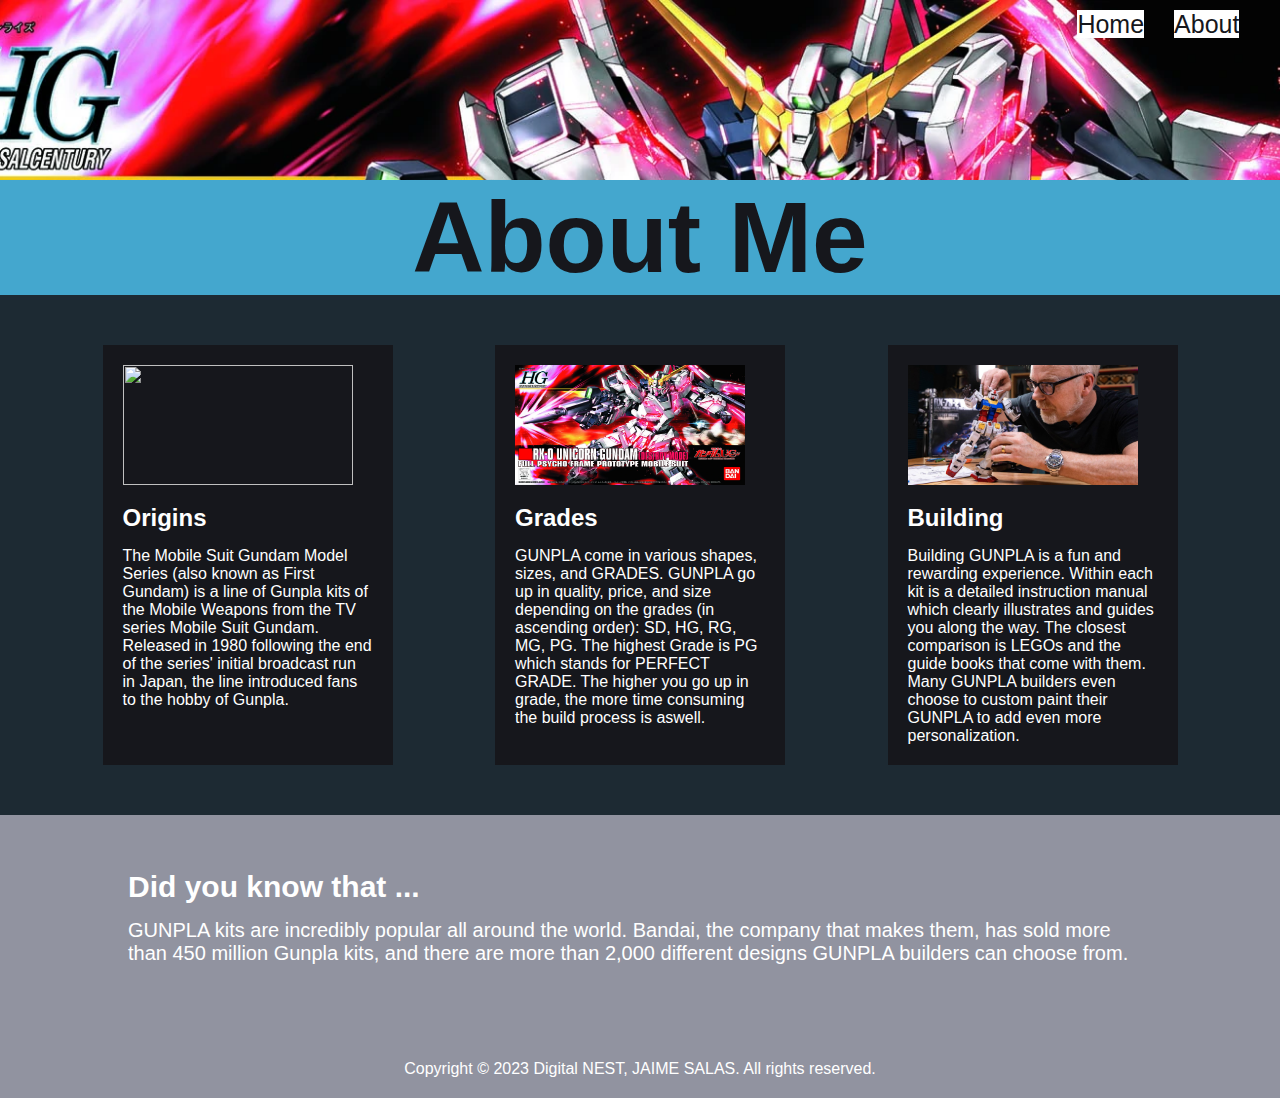
==== aboutme.html @ 1acdd61f "not done" ====
<!DOCTYPE html>
<html>

<head>
    <meta charset="utf-8">
    <meta name="viewport" content="width=device-width">
    <title>replit</title>
    <link href="style.css" rel="stylesheet" type="text/css" />
</head>

<body>

    <header>
        <div class="aboutpage"></div>
        <nav>
            <ul class="navlinks">
                <li><a href="index.html">Home</a></li>
                <li><a href="aboutme.html">About</a></li>
            </ul>
        </nav>
        <h1>About Me</h1>
    </header>



    <main>

        <!-- Section 2 - cards -->
        <div class="row">
            <div class="column">
                <div class="contentwrap">
                    <img src="./img/gunpladiagram.png">
                    <h2> Origins </h2>
                    <p> The Mobile Suit Gundam Model Series (also known as First Gundam) is a line of Gunpla kits of the
                        Mobile Weapons from the TV series Mobile Suit Gundam. Released in 1980 following the end of the
                        series' initial broadcast run in Japan, the line introduced fans to the hobby of Gunpla.</p>
                </div>
            </div>

            <div class="column">
                <div class="contentwrap">
                    <img src="./img/hggunpla.webp">
                    <h2> Grades </h2>
                    <p>GUNPLA come in various shapes, sizes, and GRADES. GUNPLA go up in quality, price, and size
                        depending on the grades (in ascending order): SD, HG, RG, MG, PG. The highest Grade is PG which
                        stands for PERFECT GRADE. The higher you go up in grade, the more time consuming the build
                        process is aswell.</p>
                </div>
            </div>

            <div class="column">
                <div class="contentwrap">
                    <img src="./img/gunplabui.jpeg">
                    <h2> Building </h2>
                    <p>Building GUNPLA is a fun and rewarding experience. Within each kit is a detailed instruction
                        manual which clearly illustrates and guides you along the way. The closest comparison is LEGOs
                        and the guide books that come with them. Many GUNPLA builders even choose to custom paint their
                        GUNPLA to add even more personalization.</p>
                </div>
            </div>
        </div>

        <!-- Section 3 - did you know that -->
        <section class="lastsection">
            <div class="lastcontent">
                <h2>Did you know that ... </h2>
                <p>GUNPLA kits are incredibly popular all around the world.
                    Bandai, the company that makes them, has sold more than 450 million Gunpla kits, and there are more
                    than 2,000 different designs GUNPLA builders can choose from.</p>
        </section>
    </main>



    <footer>
        <p>Copyright &copy; 2023 Digital NEST, JAIME SALAS. All rights reserved.</p>
    </footer>
</body>

</html>
---- style.css ----
/**************************/
/***** INDEX ME HTML ******/
/**************************/
:root {
    --blue: #44a7ce;
    --coolgrey: #9193a0;
    --charcoal: #1d2a33;
    --lightcharcoal: #3e4758;
    --black100: #16171c;
    /* This is an example */
    /* Create your own color variables */
    /* At most I recommend using 3 colors 
      that will be used accross your website */
}

* {
    margin: 0;
    padding: 0;
    box-sizing: border-box;
    font-family: 'Trebuchet MS', 'Lucida Sans Unicode', 'Lucida Grande', 'Lucida Sans', Arial, sans-serif;
    color: white;
    /* Choose your font family here
        or you can add it later */
}

body {
    background-color: var(--coolgrey)
        /* the bg color would be the same as your 
        quote section bg color */
}



/***  LANDING PAGE ***/
.landingpage {
    background-image: url("img/booklet.jpg");
    min-height: 500px;
    width: 100%;

    background-repeat: no-repeat;
    background-size: cover;
    background-position: center center;
    background-attachment: fixed;

    position: absolute;
    z-index: -1;
}

header img {
    width: 100px;
    height: 150px;
}


/***  NAVIGATION BAR ***/
nav {
    display: flex;
    justify-content: flex-end;
    height: 80px;
    padding: 10px 2%;
}

.navlinks {
    list-style-type: none;
    display: flex;
}

.navlinks li {
    padding: 0 15px;
}

.navlinks a {
    color: var(--black100);
    font-size: 25px;
    text-decoration: none;
    background-color: white;
}

/***  TITLE ***/
header h1 {
    color: var(--black100);
    text-align: center;
    font-size: 100px;
    margin-top: 100px;
    background-color: var(--blue);
}


/***  QUOTE SECTION ***/
.quotesection {
    background: var(--coolgrey);
    margin-top: 0px;
    padding: 35px 20px;
    text-align: center;
    background-color: var(--lightcharcoal);
}

q {
    color: white;
    font-family: 'Gill Sans', 'Gill Sans MT', Calibri, 'Trebuchet MS', sans-serif;
}


/***  CARDS ***/
.column img {
    height: 120px;
    width: 230px;
}

.row {
    background-color: var(--charcoal);
    display: flex;
    flex-wrap: wrap;
    justify-content: space-evenly;
}

.column {
    background-color: var(--black100);
    width: 290px;
    margin: 50px 0px;
}

.contentwrap {
    color: red;
    margin: 20px;
}

h2,
p {
    padding-top: 15px;
}

/***  LAST SECTION ***/
.lastcontent {
    margin: 40px 10% 60px;
    font-size: 20px;
}


/***  FOOTER ***/
footer {
    color: var(--black100);
    padding: 20px;
    text-align: center;
}






/**************************/
/***** ABOUT ME HTML ******/
/**************************/
/* Use CSS from previous CSS to 
      add and edit here */
.aboutpage {
    background-image: url("img/hggunpla.webp");
    min-height: 400px;
    width: 2000px;

    background-repeat: no-repeat;
    background-size: cover;
    background-position: center center;
    background-attachment: fixed;

    position: absolute;
    z-index: -1;
}
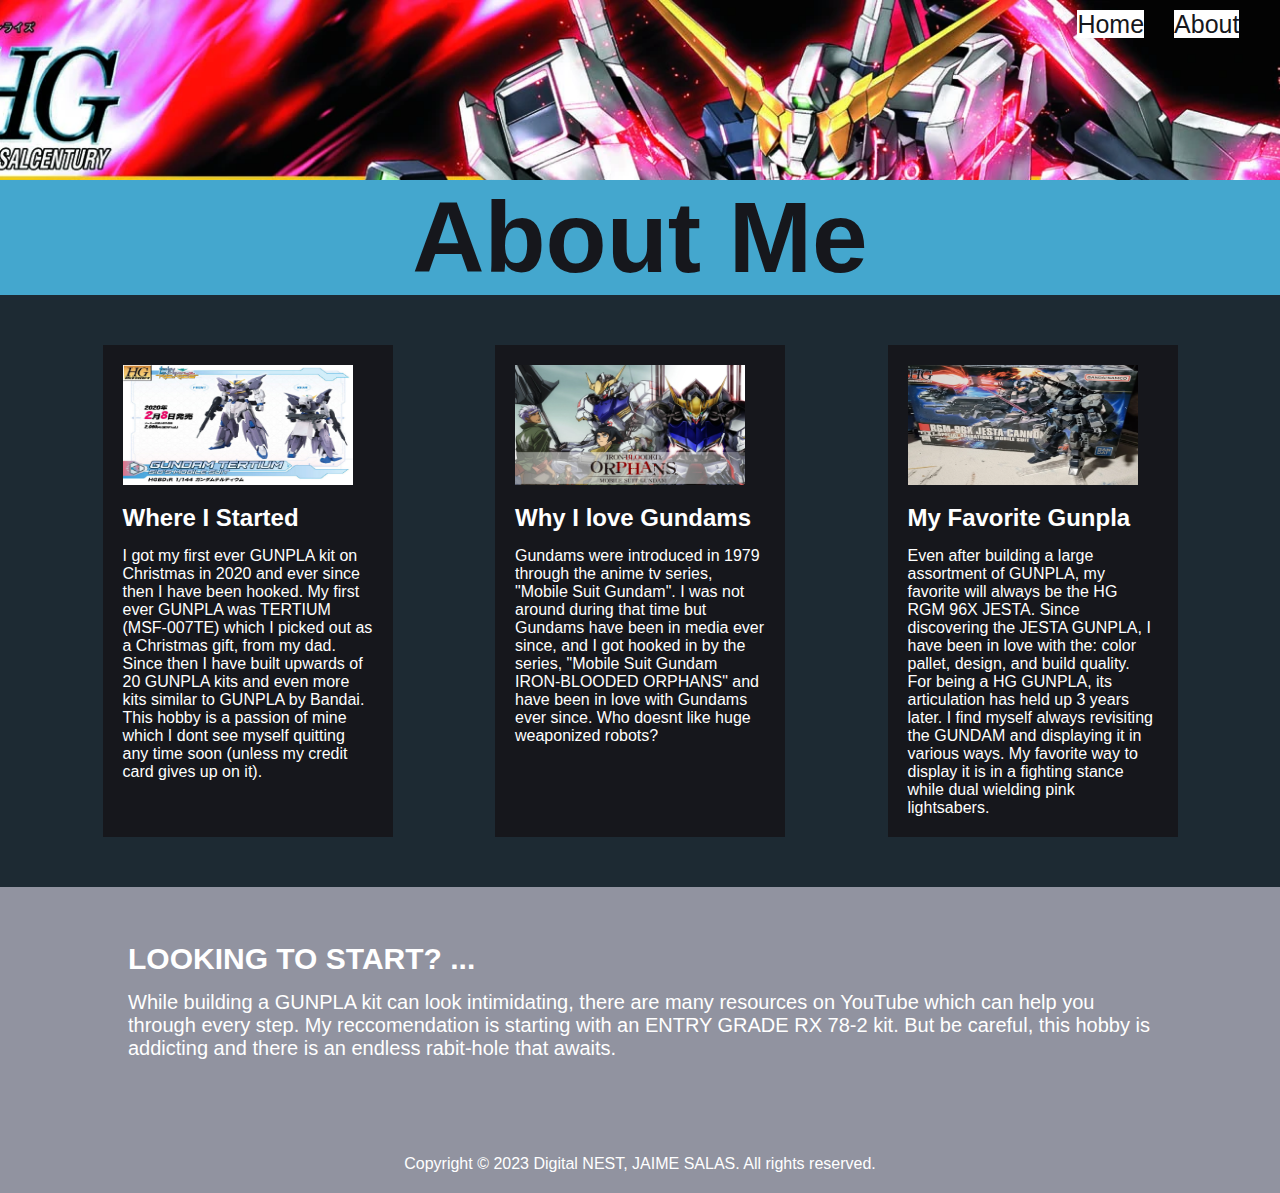
==== commit 2ffc9fb4: "done" ====
--- a/aboutme.html
+++ b/aboutme.html
@@ -4,7 +4,7 @@
 <head>
     <meta charset="utf-8">
     <meta name="viewport" content="width=device-width">
-    <title>replit</title>
+    <title>GUNPLA</title>
     <link href="style.css" rel="stylesheet" type="text/css" />
 </head>
 
@@ -29,33 +29,36 @@
         <div class="row">
             <div class="column">
                 <div class="contentwrap">
-                    <img src="./img/gunpladiagram.png">
-                    <h2> Origins </h2>
-                    <p> The Mobile Suit Gundam Model Series (also known as First Gundam) is a line of Gunpla kits of the
-                        Mobile Weapons from the TV series Mobile Suit Gundam. Released in 1980 following the end of the
-                        series' initial broadcast run in Japan, the line introduced fans to the hobby of Gunpla.</p>
+                    <img src="./img/tertium.jpeg">
+                    <h2> Where I Started </h2>
+                    <p> I got my first ever GUNPLA kit on Christmas in 2020 and ever since then I have been hooked. My
+                        first ever GUNPLA was TERTIUM (MSF-007TE) which I picked out as a Christmas gift, from my dad.
+                        Since then I have built upwards of 20 GUNPLA kits and even more kits similar to GUNPLA by
+                        Bandai. This hobby is a passion of mine which I dont see myself quitting any time soon (unless
+                        my credit card gives up on it).</p>
                 </div>
             </div>
 
             <div class="column">
                 <div class="contentwrap">
-                    <img src="./img/hggunpla.webp">
-                    <h2> Grades </h2>
-                    <p>GUNPLA come in various shapes, sizes, and GRADES. GUNPLA go up in quality, price, and size
-                        depending on the grades (in ascending order): SD, HG, RG, MG, PG. The highest Grade is PG which
-                        stands for PERFECT GRADE. The higher you go up in grade, the more time consuming the build
-                        process is aswell.</p>
+                    <img src="./img/msgibo.webp">
+                    <h2> Why I love Gundams </h2>
+                    <p>Gundams were introduced in 1979 through the anime tv series, "Mobile Suit Gundam". I was not
+                        around during that time but Gundams have been in media ever since, and I got hooked in by the
+                        series, "Mobile Suit Gundam IRON-BLOODED ORPHANS" and have been in love with Gundams ever since.
+                        Who doesnt like huge weaponized robots?</p>
                 </div>
             </div>
 
             <div class="column">
                 <div class="contentwrap">
-                    <img src="./img/gunplabui.jpeg">
-                    <h2> Building </h2>
-                    <p>Building GUNPLA is a fun and rewarding experience. Within each kit is a detailed instruction
-                        manual which clearly illustrates and guides you along the way. The closest comparison is LEGOs
-                        and the guide books that come with them. Many GUNPLA builders even choose to custom paint their
-                        GUNPLA to add even more personalization.</p>
+                    <img src="./img/jesta3.webp">
+                    <h2> My Favorite Gunpla </h2>
+                    <p> Even after building a large assortment of GUNPLA, my favorite will always be the HG RGM 96X
+                        JESTA. Since discovering the JESTA GUNPLA, I have been in love with the: color pallet, design,
+                        and build quality. For being a HG GUNPLA, its articulation has held up 3 years later. I find
+                        myself always revisiting the GUNDAM and displaying it in various ways. My favorite way to
+                        display it is in a fighting stance while dual wielding pink lightsabers. </p>
                 </div>
             </div>
         </div>
@@ -63,10 +66,10 @@
         <!-- Section 3 - did you know that -->
         <section class="lastsection">
             <div class="lastcontent">
-                <h2>Did you know that ... </h2>
-                <p>GUNPLA kits are incredibly popular all around the world.
-                    Bandai, the company that makes them, has sold more than 450 million Gunpla kits, and there are more
-                    than 2,000 different designs GUNPLA builders can choose from.</p>
+                <h2>LOOKING TO START? ... </h2>
+                <p>While building a GUNPLA kit can look intimidating, there are many resources on YouTube which can help
+                    you through every step. My reccomendation is starting with an ENTRY GRADE RX 78-2 kit. But be
+                    careful, this hobby is addicting and there is an endless rabit-hole that awaits.</p>
         </section>
     </main>
 
